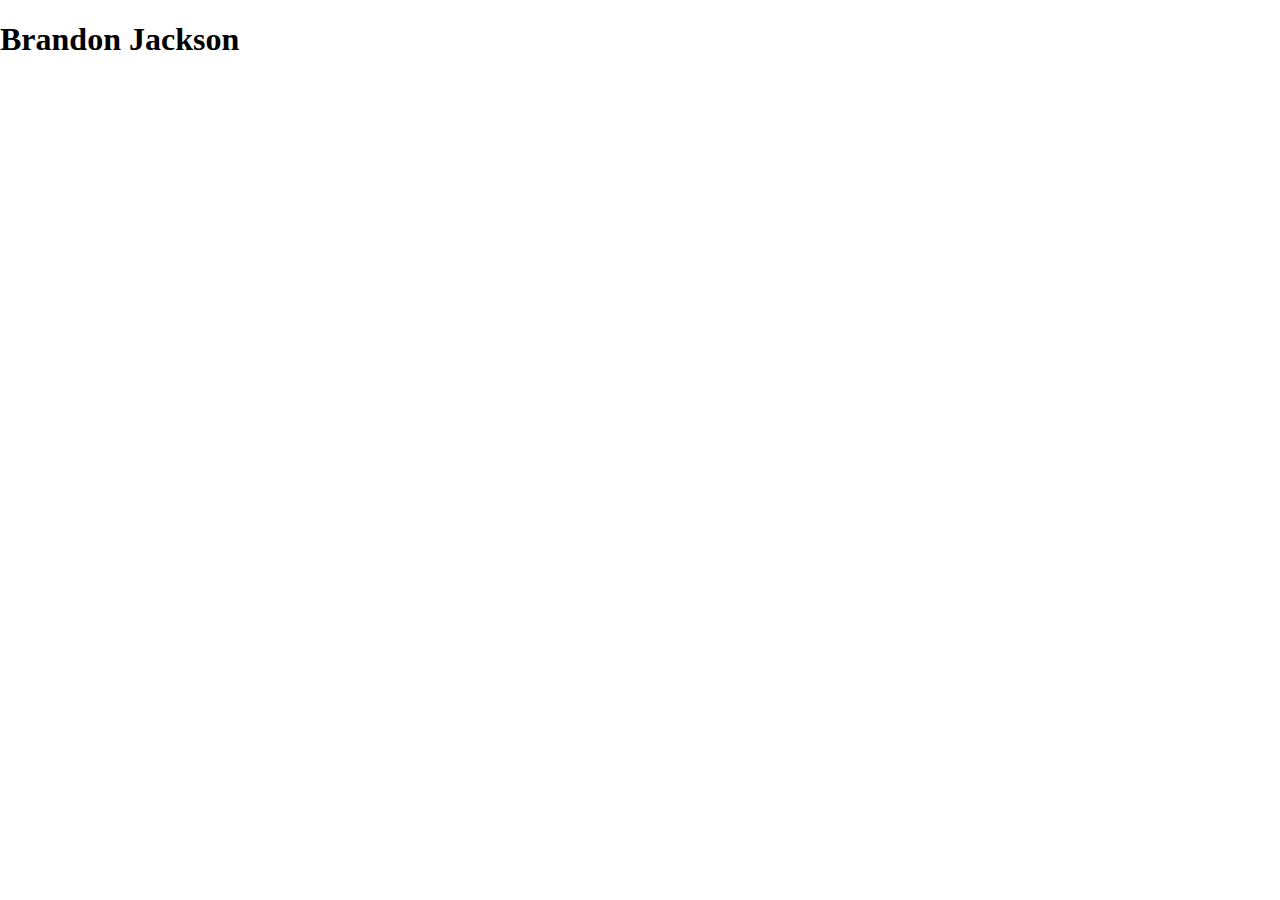
==== index.html @ 527b9634 "finished setup" ====
<!DOCTYPE html>
<html lang="en">
  <head>
    <meta charset="utf-8" />
    <meta name="viewport" content="width=device-width, initial-scale=1" />
    <title>Brandon Jackson's Personal Website</title>
    <link rel="stylesheet" href="styles/normalize.css" />
    <link rel="stylesheet" href="styles/main.css" />
    <link rel="icon" href="images/favicon.png" />
  </head>
  <body>
    <!-- Your content goes here -->
    <h1>Brandon Jackson</h1>
    <script src="scripts/main.js"></script>
  </body>
</html>
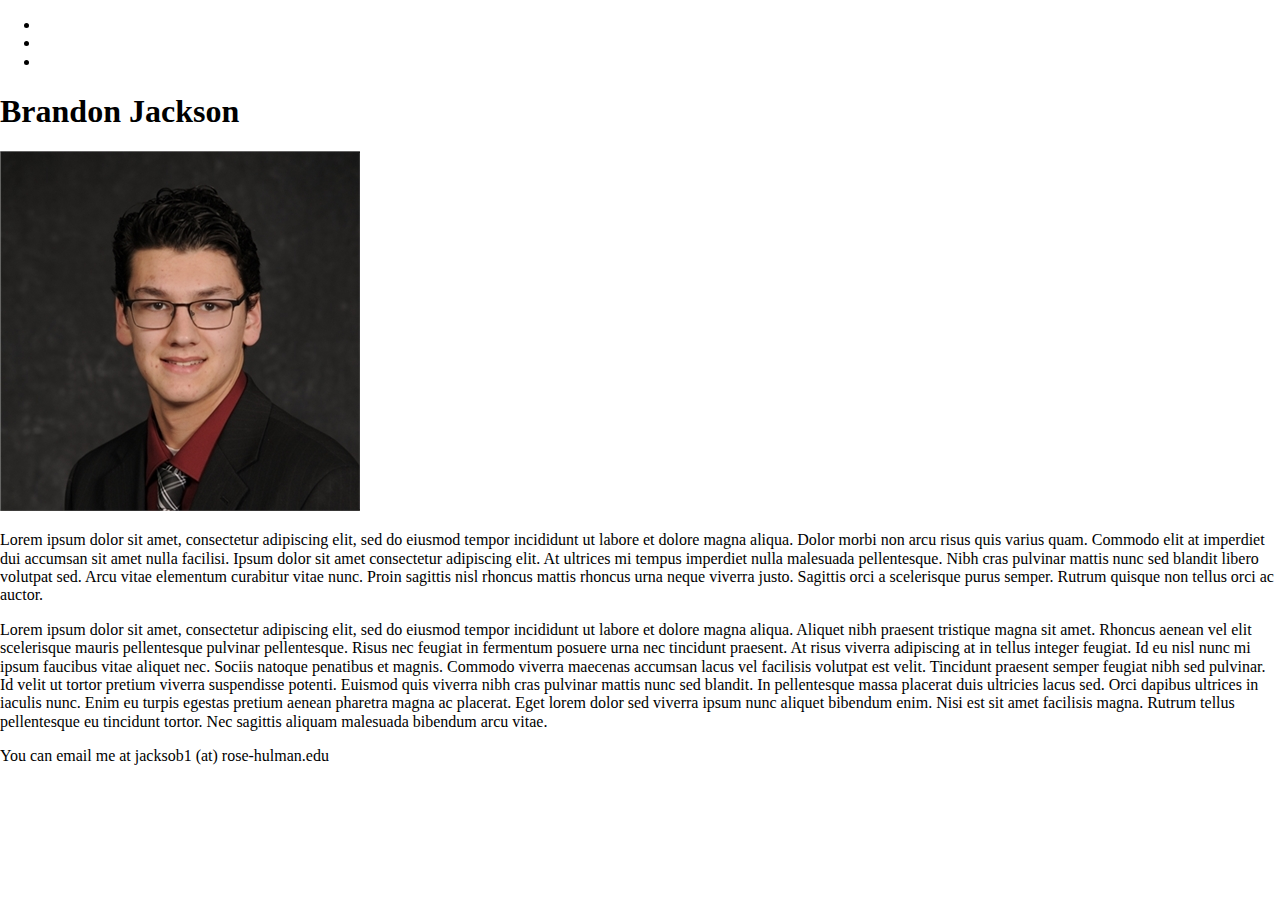
==== commit 4565fb6c: "basic about page markup" ====
--- a/index.html
+++ b/index.html
@@ -1,16 +1,49 @@
 <!DOCTYPE html>
 <html lang="en">
-  <head>
+
+<head>
     <meta charset="utf-8" />
     <meta name="viewport" content="width=device-width, initial-scale=1" />
     <title>Brandon Jackson's Personal Website</title>
     <link rel="stylesheet" href="styles/normalize.css" />
     <link rel="stylesheet" href="styles/main.css" />
     <link rel="icon" href="images/favicon.png" />
-  </head>
-  <body>
+</head>
+
+<body id="about">
     <!-- Your content goes here -->
-    <h1>Brandon Jackson</h1>
+    <nav>
+        <ul>
+            <li><a href="index.html"></a></li>
+            <li><a href="portfolio.html"></a></li>
+            <li><a href="resume.html"></a></li>
+        </ul>
+    </nav>
+    <main>
+        <h1>Brandon Jackson</h1>
+        <img src="images/avatar.png"></img>
+        <p>Lorem ipsum dolor sit amet, consectetur adipiscing elit, sed do eiusmod tempor incididunt ut labore et dolore
+            magna aliqua. Dolor morbi non arcu risus quis varius quam. Commodo elit at imperdiet dui accumsan sit amet
+            nulla facilisi. Ipsum dolor sit amet consectetur adipiscing elit. At ultrices mi tempus imperdiet nulla
+            malesuada pellentesque. Nibh cras pulvinar mattis nunc sed blandit libero volutpat sed. Arcu vitae elementum
+            curabitur vitae nunc. Proin sagittis nisl rhoncus mattis rhoncus urna neque viverra justo. Sagittis orci a
+            scelerisque purus semper. Rutrum quisque non tellus orci ac auctor.</p>
+        <p>Lorem ipsum dolor sit amet, consectetur adipiscing elit, sed do eiusmod tempor incididunt ut labore et dolore
+            magna aliqua. Aliquet nibh praesent tristique magna sit amet. Rhoncus aenean vel elit scelerisque mauris
+            pellentesque pulvinar pellentesque. Risus nec feugiat in fermentum posuere urna nec tincidunt praesent. At
+            risus viverra adipiscing at in tellus integer feugiat. Id eu nisl nunc mi ipsum faucibus vitae aliquet nec.
+            Sociis natoque penatibus et magnis. Commodo viverra maecenas accumsan lacus vel facilisis volutpat est
+            velit. Tincidunt praesent semper feugiat nibh sed pulvinar. Id velit ut tortor pretium viverra suspendisse
+            potenti. Euismod quis viverra nibh cras pulvinar mattis nunc sed blandit. In pellentesque massa placerat
+            duis ultricies lacus sed. Orci dapibus ultrices in iaculis nunc. Enim eu turpis egestas pretium aenean
+            pharetra magna ac placerat. Eget lorem dolor sed viverra ipsum nunc aliquet bibendum enim. Nisi est sit amet
+            facilisis magna. Rutrum tellus pellentesque eu tincidunt tortor. Nec sagittis aliquam malesuada bibendum
+            arcu vitae.</p>
+    </main>
+    <footer>
+        You can email me at jacksob1 (at) rose-hulman.edu
+    </footer>
     <script src="scripts/main.js"></script>
-  </body>
-</html>
+</body>
+
+</html>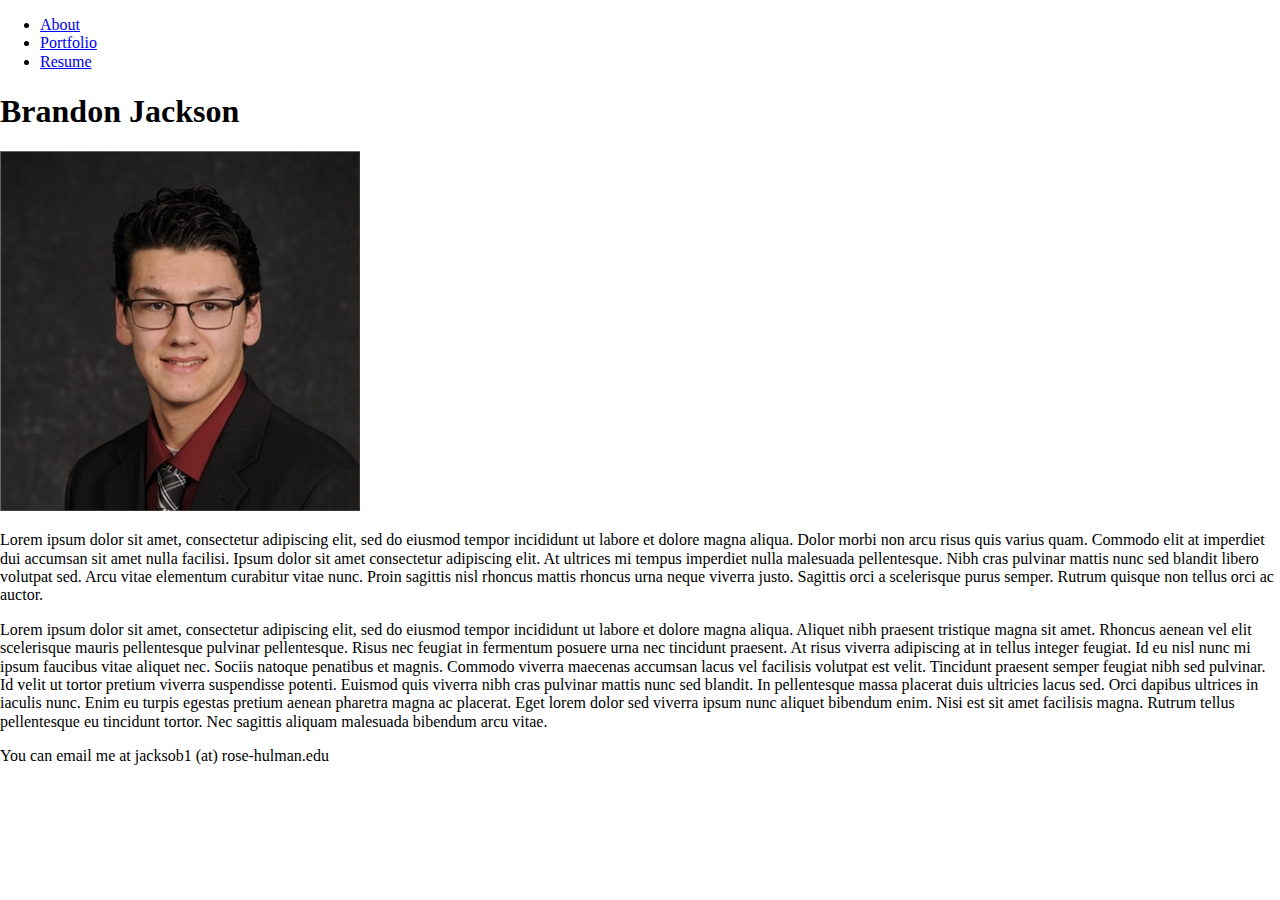
==== commit 1461e8c4: "working on portfolio page" ====
--- a/index.html
+++ b/index.html
@@ -14,9 +14,9 @@
     <!-- Your content goes here -->
     <nav>
         <ul>
-            <li><a href="index.html"></a></li>
-            <li><a href="portfolio.html"></a></li>
-            <li><a href="resume.html"></a></li>
+            <li><a href="index.html">About</a></li>
+            <li><a href="portfolio.html">Portfolio</a></li>
+            <li><a href="resume.html">Resume</a></li>
         </ul>
     </nav>
     <main>
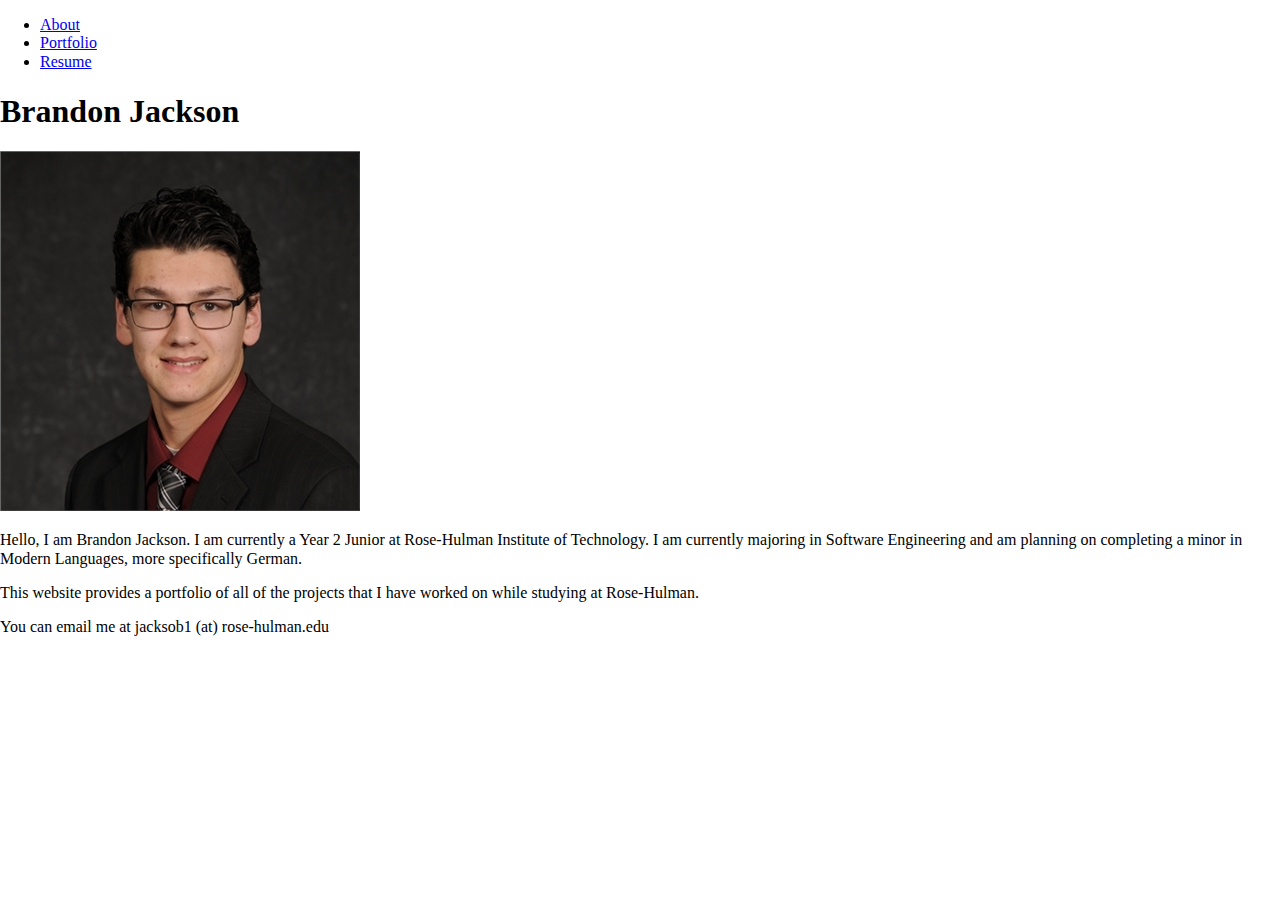
==== commit dfbe1a3e: "updated about and portfolio screens to contain actual information" ====
--- a/index.html
+++ b/index.html
@@ -22,23 +22,10 @@
     <main>
         <h1>Brandon Jackson</h1>
         <img src="images/avatar.png"></img>
-        <p>Lorem ipsum dolor sit amet, consectetur adipiscing elit, sed do eiusmod tempor incididunt ut labore et dolore
-            magna aliqua. Dolor morbi non arcu risus quis varius quam. Commodo elit at imperdiet dui accumsan sit amet
-            nulla facilisi. Ipsum dolor sit amet consectetur adipiscing elit. At ultrices mi tempus imperdiet nulla
-            malesuada pellentesque. Nibh cras pulvinar mattis nunc sed blandit libero volutpat sed. Arcu vitae elementum
-            curabitur vitae nunc. Proin sagittis nisl rhoncus mattis rhoncus urna neque viverra justo. Sagittis orci a
-            scelerisque purus semper. Rutrum quisque non tellus orci ac auctor.</p>
-        <p>Lorem ipsum dolor sit amet, consectetur adipiscing elit, sed do eiusmod tempor incididunt ut labore et dolore
-            magna aliqua. Aliquet nibh praesent tristique magna sit amet. Rhoncus aenean vel elit scelerisque mauris
-            pellentesque pulvinar pellentesque. Risus nec feugiat in fermentum posuere urna nec tincidunt praesent. At
-            risus viverra adipiscing at in tellus integer feugiat. Id eu nisl nunc mi ipsum faucibus vitae aliquet nec.
-            Sociis natoque penatibus et magnis. Commodo viverra maecenas accumsan lacus vel facilisis volutpat est
-            velit. Tincidunt praesent semper feugiat nibh sed pulvinar. Id velit ut tortor pretium viverra suspendisse
-            potenti. Euismod quis viverra nibh cras pulvinar mattis nunc sed blandit. In pellentesque massa placerat
-            duis ultricies lacus sed. Orci dapibus ultrices in iaculis nunc. Enim eu turpis egestas pretium aenean
-            pharetra magna ac placerat. Eget lorem dolor sed viverra ipsum nunc aliquet bibendum enim. Nisi est sit amet
-            facilisis magna. Rutrum tellus pellentesque eu tincidunt tortor. Nec sagittis aliquam malesuada bibendum
-            arcu vitae.</p>
+        <p>Hello, I am Brandon Jackson. I am currently a Year 2 Junior at Rose-Hulman Institute of Technology. I am
+            currently majoring in Software Engineering and am planning on completing a minor in Modern Languages, more
+            specifically German.</p>
+        <p>This website provides a portfolio of all of the projects that I have worked on while studying at Rose-Hulman.</p>
     </main>
     <footer>
         You can email me at jacksob1 (at) rose-hulman.edu
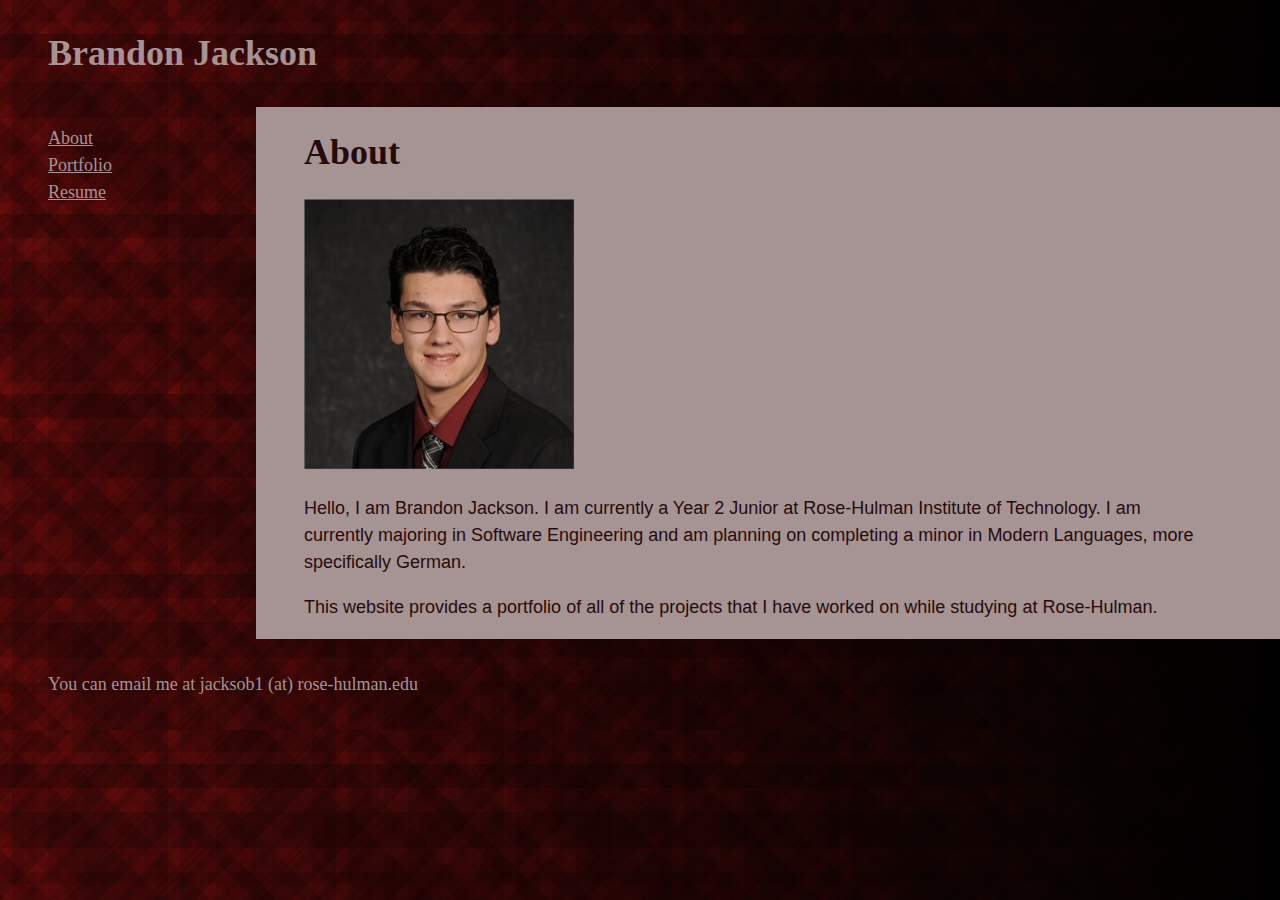
==== commit 64a50426: "finished part 2 of follow along" ====
--- a/index.html
+++ b/index.html
@@ -12,6 +12,9 @@
 
 <body id="about">
     <!-- Your content goes here -->
+    <header>
+        <h1>Brandon Jackson</h1>
+    </header>
     <nav>
         <ul>
             <li><a href="index.html">About</a></li>
@@ -20,8 +23,8 @@
         </ul>
     </nav>
     <main>
-        <h1>Brandon Jackson</h1>
-        <img src="images/avatar.png"></img>
+        <h1>About</h1>
+        <img src="images/avatar.png" alt="avatar"></img>
         <p>Hello, I am Brandon Jackson. I am currently a Year 2 Junior at Rose-Hulman Institute of Technology. I am
             currently majoring in Software Engineering and am planning on completing a minor in Modern Languages, more
             specifically German.</p>
--- a/styles/main.css
+++ b/styles/main.css
@@ -0,0 +1,113 @@
+:root {
+    --vertical-space: 2rem;
+    --horizontal-space: 3rem;
+
+    --light-color: #a69495;
+    --dark-color: #260b0b;
+
+}
+
+@import url('https://fonts.googleapis.com/css2?family=Antic+Slab&family=PT+Sans&display=swap');
+
+body {
+    font-size: 18px;
+    line-height: 1.5em;
+    display: grid;
+    grid-template-areas: "head head" "nav nav" "main main" "foot foot";
+    grid-template-columns: 1fr 4fr;
+    grid-template-rows: auto auto 1fr auto;
+    background-image: repeating-linear-gradient(0deg, rgba(0, 0, 0, 0.11) 0px, rgba(0, 0, 0, 0.11) 12px, rgba(1, 1, 1, 0.16) 12px, rgba(1, 1, 1, 0.16) 24px, rgba(0, 0, 0, 0.14) 24px, rgba(0, 0, 0, 0.14) 36px, rgba(0, 0, 0, 0.23) 36px, rgba(0, 0, 0, 0.23) 48px, rgba(0, 0, 0, 0.12) 48px, rgba(0, 0, 0, 0.12) 60px, rgba(1, 1, 1, 0.07) 60px, rgba(1, 1, 1, 0.07) 72px, rgba(0, 0, 0, 0.21) 72px, rgba(0, 0, 0, 0.21) 84px, rgba(0, 0, 0, 0.24) 84px, rgba(0, 0, 0, 0.24) 96px, rgba(1, 1, 1, 0.23) 96px, rgba(1, 1, 1, 0.23) 108px, rgba(1, 1, 1, 0.07) 108px, rgba(1, 1, 1, 0.07) 120px, rgba(0, 0, 0, 0.01) 120px, rgba(0, 0, 0, 0.01) 132px, rgba(1, 1, 1, 0.22) 132px, rgba(1, 1, 1, 0.22) 144px, rgba(1, 1, 1, 0.24) 144px, rgba(1, 1, 1, 0.24) 156px, rgba(0, 0, 0, 0) 156px, rgba(0, 0, 0, 0) 168px, rgba(0, 0, 0, 0.12) 168px, rgba(0, 0, 0, 0.12) 180px), repeating-linear-gradient(90deg, rgba(1, 1, 1, 0.01) 0px, rgba(1, 1, 1, 0.01) 12px, rgba(1, 1, 1, 0.15) 12px, rgba(1, 1, 1, 0.15) 24px, rgba(0, 0, 0, 0.09) 24px, rgba(0, 0, 0, 0.09) 36px, rgba(0, 0, 0, 0.02) 36px, rgba(0, 0, 0, 0.02) 48px, rgba(0, 0, 0, 0.1) 48px, rgba(0, 0, 0, 0.1) 60px, rgba(1, 1, 1, 0.07) 60px, rgba(1, 1, 1, 0.07) 72px, rgba(1, 1, 1, 0.15) 72px, rgba(1, 1, 1, 0.15) 84px, rgba(0, 0, 0, 0.18) 84px, rgba(0, 0, 0, 0.18) 96px, rgba(1, 1, 1, 0.15) 96px, rgba(1, 1, 1, 0.15) 108px, rgba(1, 1, 1, 0.09) 108px, rgba(1, 1, 1, 0.09) 120px, rgba(1, 1, 1, 0.07) 120px, rgba(1, 1, 1, 0.07) 132px, rgba(1, 1, 1, 0.05) 132px, rgba(1, 1, 1, 0.05) 144px, rgba(0, 0, 0, 0.1) 144px, rgba(0, 0, 0, 0.1) 156px, rgba(1, 1, 1, 0.18) 156px, rgba(1, 1, 1, 0.18) 168px), repeating-linear-gradient(45deg, rgba(0, 0, 0, 0.24) 0px, rgba(0, 0, 0, 0.24) 16px, rgba(1, 1, 1, 0.06) 16px, rgba(1, 1, 1, 0.06) 32px, rgba(0, 0, 0, 0.16) 32px, rgba(0, 0, 0, 0.16) 48px, rgba(1, 1, 1, 0) 48px, rgba(1, 1, 1, 0) 64px, rgba(1, 1, 1, 0.12) 64px, rgba(1, 1, 1, 0.12) 80px, rgba(1, 1, 1, 0.22) 80px, rgba(1, 1, 1, 0.22) 96px, rgba(0, 0, 0, 0.24) 96px, rgba(0, 0, 0, 0.24) 112px, rgba(0, 0, 0, 0.25) 112px, rgba(0, 0, 0, 0.25) 128px, rgba(1, 1, 1, 0.12) 128px, rgba(1, 1, 1, 0.12) 144px, rgba(0, 0, 0, 0.18) 144px, rgba(0, 0, 0, 0.18) 160px, rgba(1, 1, 1, 0.03) 160px, rgba(1, 1, 1, 0.03) 176px, rgba(1, 1, 1, 0.1) 176px, rgba(1, 1, 1, 0.1) 192px), repeating-linear-gradient(135deg, rgba(1, 1, 1, 0.18) 0px, rgba(1, 1, 1, 0.18) 3px, rgba(0, 0, 0, 0.09) 3px, rgba(0, 0, 0, 0.09) 6px, rgba(0, 0, 0, 0.08) 6px, rgba(0, 0, 0, 0.08) 9px, rgba(1, 1, 1, 0.05) 9px, rgba(1, 1, 1, 0.05) 12px, rgba(0, 0, 0, 0.01) 12px, rgba(0, 0, 0, 0.01) 15px, rgba(1, 1, 1, 0.12) 15px, rgba(1, 1, 1, 0.12) 18px, rgba(0, 0, 0, 0.05) 18px, rgba(0, 0, 0, 0.05) 21px, rgba(1, 1, 1, 0.16) 21px, rgba(1, 1, 1, 0.16) 24px, rgba(1, 1, 1, 0.07) 24px, rgba(1, 1, 1, 0.07) 27px, rgba(1, 1, 1, 0.23) 27px, rgba(1, 1, 1, 0.23) 30px, rgba(0, 0, 0, 0.2) 30px, rgba(0, 0, 0, 0.2) 33px, rgba(0, 0, 0, 0.18) 33px, rgba(0, 0, 0, 0.18) 36px, rgba(1, 1, 1, 0.12) 36px, rgba(1, 1, 1, 0.12) 39px, rgba(1, 1, 1, 0.13) 39px, rgba(1, 1, 1, 0.13) 42px, rgba(1, 1, 1, 0.2) 42px, rgba(1, 1, 1, 0.2) 45px, rgba(1, 1, 1, 0.18) 45px, rgba(1, 1, 1, 0.18) 48px, rgba(0, 0, 0, 0.2) 48px, rgba(0, 0, 0, 0.2) 51px, rgba(1, 1, 1, 0) 51px, rgba(1, 1, 1, 0) 54px, rgba(0, 0, 0, 0.03) 54px, rgba(0, 0, 0, 0.03) 57px, rgba(1, 1, 1, 0.06) 57px, rgba(1, 1, 1, 0.06) 60px, rgba(1, 1, 1, 0) 60px, rgba(1, 1, 1, 0) 63px, rgba(0, 0, 0, 0.1) 63px, rgba(0, 0, 0, 0.1) 66px, rgba(1, 1, 1, 0.19) 66px, rgba(1, 1, 1, 0.19) 69px), linear-gradient(90deg, rgb(115,13,13), rgb(0,0,0));
+}
+
+h1, h2, h3 {
+    line-height: 1.2em;
+    font-family: 'Antic Slab', serif;
+    color: var(--dark-color);
+}
+
+body#about img {
+    height: 15em;
+}
+
+p {
+    max-width: 50em;
+    font-family: 'PT Sans', sans-serif;
+    color: var(--dark-color);
+}
+
+body > * {
+    padding-left: var(--horizontal-space);
+    padding-right: var(--horizontal-space);
+}
+
+body > header{
+    grid-area: head;
+}
+
+body > main {
+    grid-area: main;
+    background-color: var(--light-color);
+}
+
+body > nav {
+    grid-area: nav;
+}
+
+body > nav ul {
+    list-style-type: none;
+    padding: 0;
+}
+
+body > nav ul li a{
+    color: var(--light-color);
+}
+
+a {
+    color: var(--dark-color);
+}
+
+a:hover {
+    color: #735439
+}
+
+body > footer {
+    grid-area: foot;
+}
+
+header, footer {
+    padding-top: var(--vertical-space);
+    padding-bottom: var(--vertical-space);
+}
+
+footer {
+    color: var(--light-color);
+}
+
+header h1, footer h1 {
+    margin: 0;
+    color: var(--light-color);
+}
+
+body#portfolio ul#portfolioItems {
+    display: flex;
+    flex-wrap: wrap;
+    flex: 1;
+    list-style-type: none;
+    padding: 0;
+}
+
+body#portfolio ul#portfolioItems li img{
+    max-width: 100%;
+}
+
+@media screen and (min-width: 25em) {
+    body {
+        grid-template-areas: "head head" "nav main" "foot foot";
+        grid-template-rows: auto 1fr auto;
+    }
+
+    body#portfolio ul#portfolioItems li {
+        flex-basis: 48%;
+        padding-right: 2%;
+    }
+}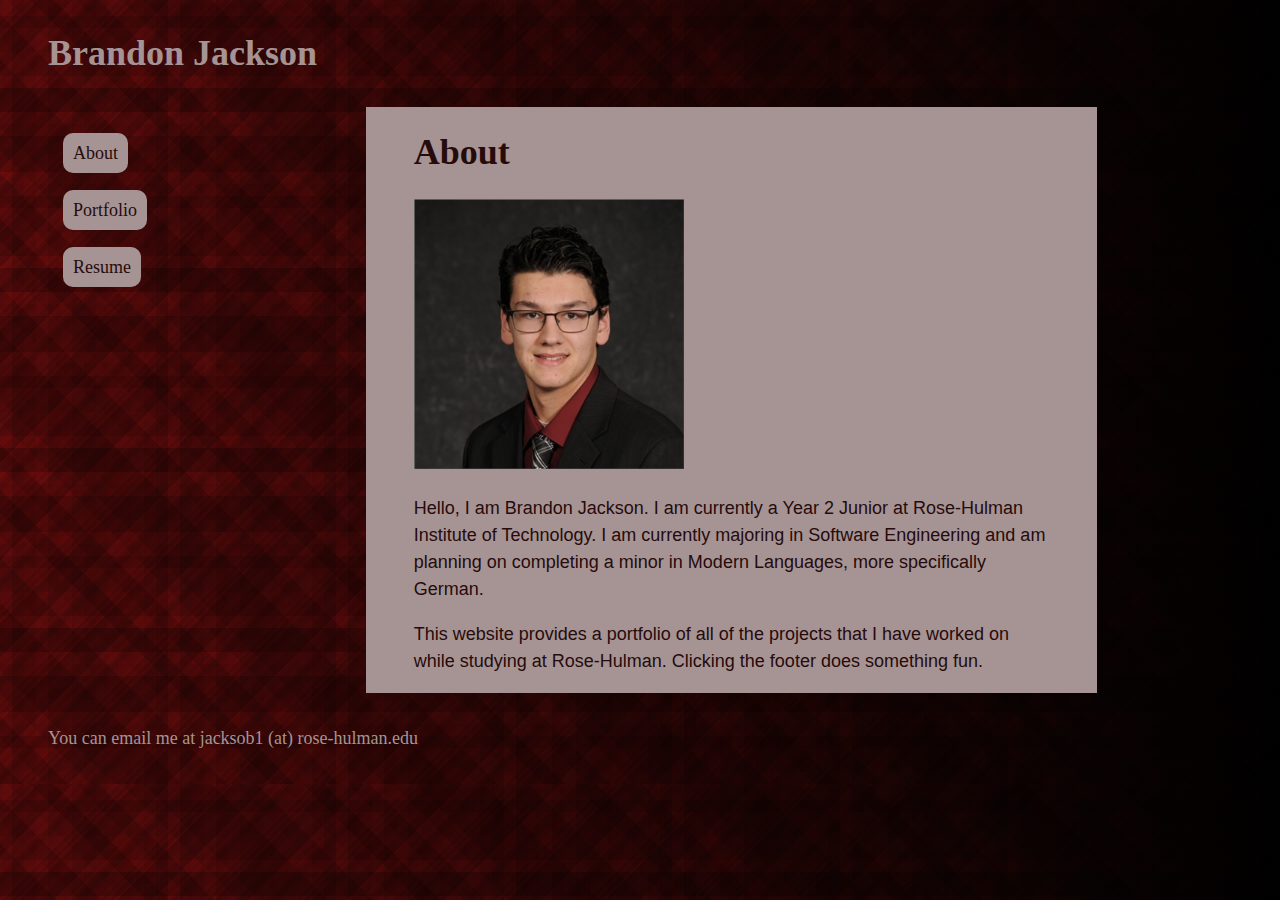
==== commit 71caa80c: "finished portfolio" ====
--- a/index.html
+++ b/index.html
@@ -28,7 +28,7 @@
         <p>Hello, I am Brandon Jackson. I am currently a Year 2 Junior at Rose-Hulman Institute of Technology. I am
             currently majoring in Software Engineering and am planning on completing a minor in Modern Languages, more
             specifically German.</p>
-        <p>This website provides a portfolio of all of the projects that I have worked on while studying at Rose-Hulman.</p>
+        <p>This website provides a portfolio of all of the projects that I have worked on while studying at Rose-Hulman. Clicking the footer does something fun.</p>
     </main>
     <footer>
         You can email me at jacksob1 (at) rose-hulman.edu
--- a/styles/main.css
+++ b/styles/main.css
@@ -13,8 +13,8 @@
     font-size: 18px;
     line-height: 1.5em;
     display: grid;
-    grid-template-areas: "head head" "nav nav" "main main" "foot foot";
-    grid-template-columns: 1fr 4fr;
+    grid-template-areas: "head head head" "nav nav nav" "main main main" "foot foot foot";
+    grid-template-columns: 2fr 4fr 1fr;
     grid-template-rows: auto auto 1fr auto;
     background-image: repeating-linear-gradient(0deg, rgba(0, 0, 0, 0.11) 0px, rgba(0, 0, 0, 0.11) 12px, rgba(1, 1, 1, 0.16) 12px, rgba(1, 1, 1, 0.16) 24px, rgba(0, 0, 0, 0.14) 24px, rgba(0, 0, 0, 0.14) 36px, rgba(0, 0, 0, 0.23) 36px, rgba(0, 0, 0, 0.23) 48px, rgba(0, 0, 0, 0.12) 48px, rgba(0, 0, 0, 0.12) 60px, rgba(1, 1, 1, 0.07) 60px, rgba(1, 1, 1, 0.07) 72px, rgba(0, 0, 0, 0.21) 72px, rgba(0, 0, 0, 0.21) 84px, rgba(0, 0, 0, 0.24) 84px, rgba(0, 0, 0, 0.24) 96px, rgba(1, 1, 1, 0.23) 96px, rgba(1, 1, 1, 0.23) 108px, rgba(1, 1, 1, 0.07) 108px, rgba(1, 1, 1, 0.07) 120px, rgba(0, 0, 0, 0.01) 120px, rgba(0, 0, 0, 0.01) 132px, rgba(1, 1, 1, 0.22) 132px, rgba(1, 1, 1, 0.22) 144px, rgba(1, 1, 1, 0.24) 144px, rgba(1, 1, 1, 0.24) 156px, rgba(0, 0, 0, 0) 156px, rgba(0, 0, 0, 0) 168px, rgba(0, 0, 0, 0.12) 168px, rgba(0, 0, 0, 0.12) 180px), repeating-linear-gradient(90deg, rgba(1, 1, 1, 0.01) 0px, rgba(1, 1, 1, 0.01) 12px, rgba(1, 1, 1, 0.15) 12px, rgba(1, 1, 1, 0.15) 24px, rgba(0, 0, 0, 0.09) 24px, rgba(0, 0, 0, 0.09) 36px, rgba(0, 0, 0, 0.02) 36px, rgba(0, 0, 0, 0.02) 48px, rgba(0, 0, 0, 0.1) 48px, rgba(0, 0, 0, 0.1) 60px, rgba(1, 1, 1, 0.07) 60px, rgba(1, 1, 1, 0.07) 72px, rgba(1, 1, 1, 0.15) 72px, rgba(1, 1, 1, 0.15) 84px, rgba(0, 0, 0, 0.18) 84px, rgba(0, 0, 0, 0.18) 96px, rgba(1, 1, 1, 0.15) 96px, rgba(1, 1, 1, 0.15) 108px, rgba(1, 1, 1, 0.09) 108px, rgba(1, 1, 1, 0.09) 120px, rgba(1, 1, 1, 0.07) 120px, rgba(1, 1, 1, 0.07) 132px, rgba(1, 1, 1, 0.05) 132px, rgba(1, 1, 1, 0.05) 144px, rgba(0, 0, 0, 0.1) 144px, rgba(0, 0, 0, 0.1) 156px, rgba(1, 1, 1, 0.18) 156px, rgba(1, 1, 1, 0.18) 168px), repeating-linear-gradient(45deg, rgba(0, 0, 0, 0.24) 0px, rgba(0, 0, 0, 0.24) 16px, rgba(1, 1, 1, 0.06) 16px, rgba(1, 1, 1, 0.06) 32px, rgba(0, 0, 0, 0.16) 32px, rgba(0, 0, 0, 0.16) 48px, rgba(1, 1, 1, 0) 48px, rgba(1, 1, 1, 0) 64px, rgba(1, 1, 1, 0.12) 64px, rgba(1, 1, 1, 0.12) 80px, rgba(1, 1, 1, 0.22) 80px, rgba(1, 1, 1, 0.22) 96px, rgba(0, 0, 0, 0.24) 96px, rgba(0, 0, 0, 0.24) 112px, rgba(0, 0, 0, 0.25) 112px, rgba(0, 0, 0, 0.25) 128px, rgba(1, 1, 1, 0.12) 128px, rgba(1, 1, 1, 0.12) 144px, rgba(0, 0, 0, 0.18) 144px, rgba(0, 0, 0, 0.18) 160px, rgba(1, 1, 1, 0.03) 160px, rgba(1, 1, 1, 0.03) 176px, rgba(1, 1, 1, 0.1) 176px, rgba(1, 1, 1, 0.1) 192px), repeating-linear-gradient(135deg, rgba(1, 1, 1, 0.18) 0px, rgba(1, 1, 1, 0.18) 3px, rgba(0, 0, 0, 0.09) 3px, rgba(0, 0, 0, 0.09) 6px, rgba(0, 0, 0, 0.08) 6px, rgba(0, 0, 0, 0.08) 9px, rgba(1, 1, 1, 0.05) 9px, rgba(1, 1, 1, 0.05) 12px, rgba(0, 0, 0, 0.01) 12px, rgba(0, 0, 0, 0.01) 15px, rgba(1, 1, 1, 0.12) 15px, rgba(1, 1, 1, 0.12) 18px, rgba(0, 0, 0, 0.05) 18px, rgba(0, 0, 0, 0.05) 21px, rgba(1, 1, 1, 0.16) 21px, rgba(1, 1, 1, 0.16) 24px, rgba(1, 1, 1, 0.07) 24px, rgba(1, 1, 1, 0.07) 27px, rgba(1, 1, 1, 0.23) 27px, rgba(1, 1, 1, 0.23) 30px, rgba(0, 0, 0, 0.2) 30px, rgba(0, 0, 0, 0.2) 33px, rgba(0, 0, 0, 0.18) 33px, rgba(0, 0, 0, 0.18) 36px, rgba(1, 1, 1, 0.12) 36px, rgba(1, 1, 1, 0.12) 39px, rgba(1, 1, 1, 0.13) 39px, rgba(1, 1, 1, 0.13) 42px, rgba(1, 1, 1, 0.2) 42px, rgba(1, 1, 1, 0.2) 45px, rgba(1, 1, 1, 0.18) 45px, rgba(1, 1, 1, 0.18) 48px, rgba(0, 0, 0, 0.2) 48px, rgba(0, 0, 0, 0.2) 51px, rgba(1, 1, 1, 0) 51px, rgba(1, 1, 1, 0) 54px, rgba(0, 0, 0, 0.03) 54px, rgba(0, 0, 0, 0.03) 57px, rgba(1, 1, 1, 0.06) 57px, rgba(1, 1, 1, 0.06) 60px, rgba(1, 1, 1, 0) 60px, rgba(1, 1, 1, 0) 63px, rgba(0, 0, 0, 0.1) 63px, rgba(0, 0, 0, 0.1) 66px, rgba(1, 1, 1, 0.19) 66px, rgba(1, 1, 1, 0.19) 69px), linear-gradient(90deg, rgb(115,13,13), rgb(0,0,0));
 }
@@ -58,11 +58,18 @@
     padding: 0;
 }
 
+body > nav ul li{
+    padding: 15px;
+}
+
 body > nav ul li a{
-    color: var(--light-color);
+    border-radius: 10px;
+    padding: 10px;
 }
 
 a {
+    text-decoration: none;
+    background-color: var(--light-color);
     color: var(--dark-color);
 }
 
@@ -102,7 +109,7 @@
 
 @media screen and (min-width: 25em) {
     body {
-        grid-template-areas: "head head" "nav main" "foot foot";
+        grid-template-areas: "head head head" "nav main ." "foot foot foot";
         grid-template-rows: auto 1fr auto;
     }
 
